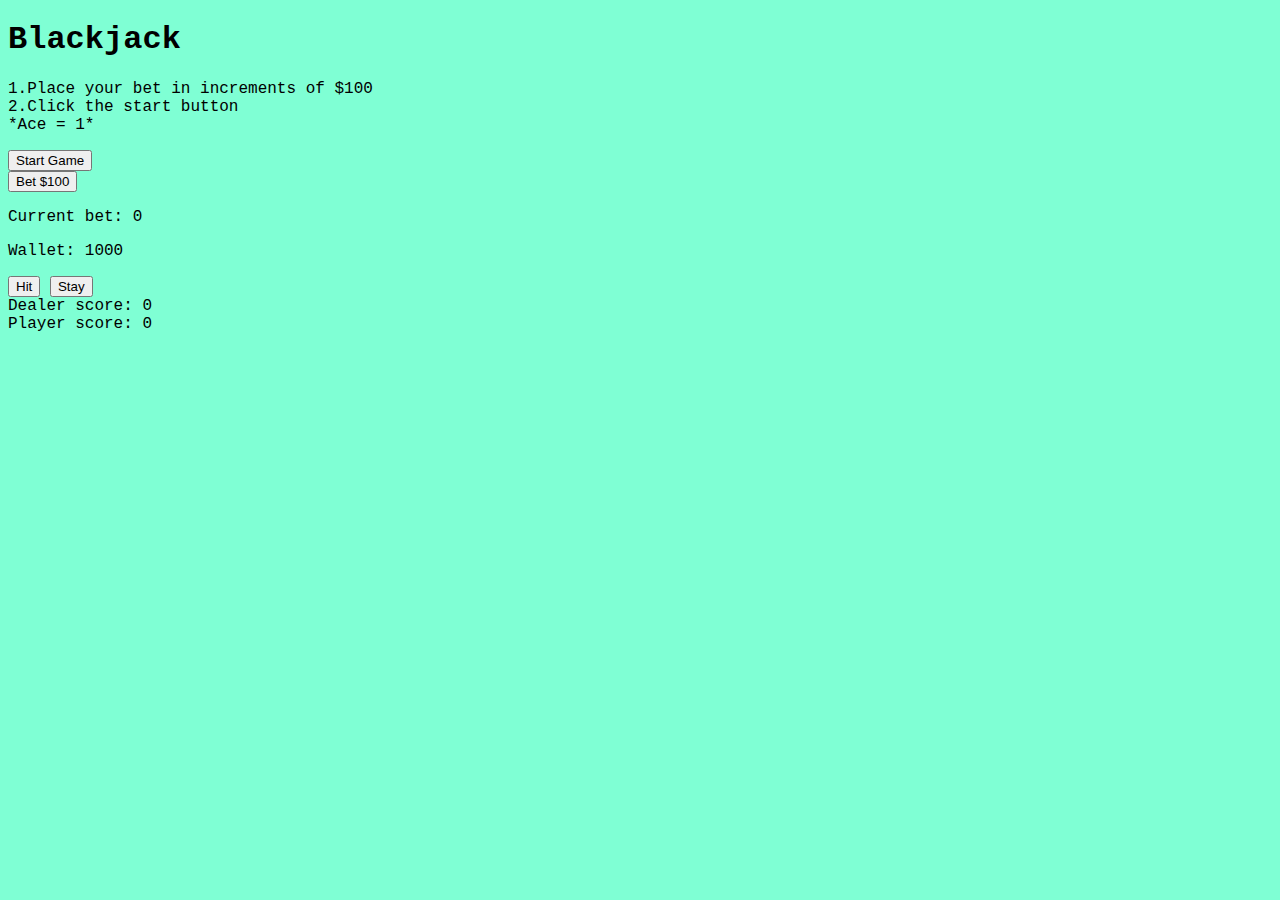
==== blackjack.html @ ea4ec836 "blackjack logic done" ====
<!DOCTYPE html>
<html>
    <head>
        <title>Assignment 3: Objects</title>
        <link rel="stylesheet" href="styles/blackjack.css"/>
    </head>

    <body>

        <h1>Blackjack</h1>

        <p>
            1.Place your bet in increments of $100</br>
            2.Click the start button</br>
            *Ace = 1*
        </p>

        <button id="start">Start Game</button>
        <button id="bet">Bet $100</button>
        <p id="betamt"></p>
        <p id="wallet"></p>
        <button id="hit">Hit</button>
        <button id="stay">Stay</button>

        <div id="dealer"></div>
        <div id="dscore"></div>

        <div id="player"></div>
        <div id="pscore"></div>

        <div id="win"></div>

        <script src="scripts/blackjack.js"></script>
    </body>
</html>
---- styles/blackjack.css ----
body{
    font-family: 'Courier New', Courier, monospace;
    background-color: aquamarine;
}

img{
    width: 20px;
}
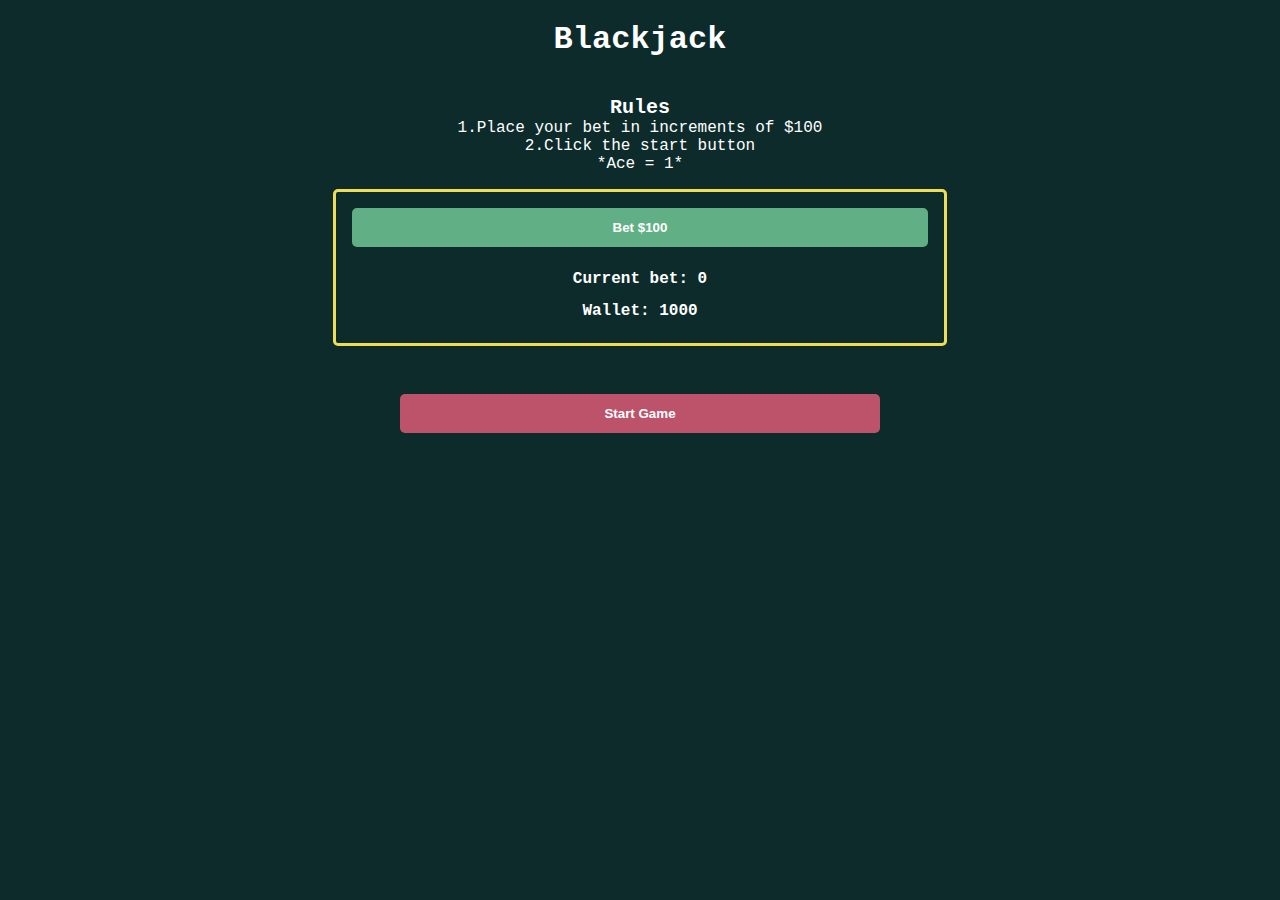
==== commit 7c17c122: "assignment complete" ====
--- a/blackjack.html
+++ b/blackjack.html
@@ -9,26 +9,46 @@
 
         <h1>Blackjack</h1>
 
-        <p>
+        <p id="rules">
+            <span class="bold">Rules</span></br>
             1.Place your bet in increments of $100</br>
             2.Click the start button</br>
             *Ace = 1*
         </p>
 
+        <!-- wallet and bet -->
+        <div id="money">
+            <button id="bet">Bet $100</button>
+            <p id="betamt"></p>
+            <p id="wallet"></p>
+        </div>
+
         <button id="start">Start Game</button>
-        <button id="bet">Bet $100</button>
-        <p id="betamt"></p>
-        <p id="wallet"></p>
-        <button id="hit">Hit</button>
-        <button id="stay">Stay</button>
+        
+        
+        <div id="gameBoard">
+            <!-- dealer -->
+            <div class="board">
+                <div class="cards" id="dealer"></div>
+                <div id="dscore"></div>
+            </div>
 
-        <div id="dealer"></div>
-        <div id="dscore"></div>
+            <!-- game controls -->
+            <div id="controls">
+                <button id="hit">Hit</button>
+                <button id="stay">Stay</button>
+            </div>
 
-        <div id="player"></div>
-        <div id="pscore"></div>
-
-        <div id="win"></div>
+            <!-- player -->
+            <div class="board">
+                <div class="cards" id="player"></div>
+                <div id="pscore"></div>
+            </div>
+        </div>
+        
+        
+        <div id="modal"><div id="win"></div></div>
+        
 
         <script src="scripts/blackjack.js"></script>
     </body>
--- a/styles/blackjack.css
+++ b/styles/blackjack.css
@@ -1,8 +1,129 @@
 body{
     font-family: 'Courier New', Courier, monospace;
-    background-color: aquamarine;
+    background-color: #0D2B2B;
+    color: white;
+    width: 75%;
+    margin: auto;
+    text-align: center;
+}
+
+button{
+    cursor: pointer;
+}
+
+.bold{
+    font-weight: bold;
+    font-size: 1.25rem;
+    
+}
+
+#rules{
+    width: 60%;
+    margin: auto;
+    padding: 1rem;
+}
+
+#money{
+    border-radius: 5px;
+    border: 3px solid #EEDC53;
+    padding: 1rem;
+    width: 60%;
+    margin: auto;
+    display: flex;
+    flex-direction: column;
+    font-weight: bolder;
+    line-height: 0;
+}
+#money button{
+    padding: 0.75rem;
+    background-color: #61AF84;
+    color: white;
+    font-weight: bold;
+    margin-bottom: 1rem;
+    border-radius: 5px;
+    border: none;
+}
+
+#start{
+    margin: 3rem auto;
+    width: 50%;
+    padding: 0.75rem;
+    background-color: #BD536A;
+    color: white;
+    font-weight: bold;
+    border-radius: 5px;
+    border: none;
+}
+
+#controls{
+    display: flex;
+    justify-content: center;
+}
+#controls button{
+    padding: 1rem 3rem;
+    background-color: #EEDC53;
+    color: #0D2B2B;
+    font-weight: bold;
+    border-radius: 5px;
+    border: none;
+    margin: 1rem;
+}
+
+.board{
+    padding: 2rem;
+    margin-bottom: 1rem;
+}
+
+.cards{
+    display: flex;
+    justify-content: center;
+    gap: 1rem;
+    align-items: flex-end;
+    font-size: 2rem;
+    margin-bottom: 1rem;
+}
+#dealer{
+    margin-top: 1rem;
 }
 
 img{
-    width: 20px;
-}+    height: 1.5rem;
+}
+#win{
+    background-color: rgba(255,255,255,.65);
+    color:#0D2B2B;
+    border-radius: 5px;
+    width: 50%;
+    margin: auto;
+    display: flex !important;
+    flex-direction: column;
+    gap: 1rem;
+    padding: 2rem;
+    font-weight: bold;
+    font-size: 2rem;
+}
+#win button{
+    padding: 0.75rem;
+    background-color: #61AF84;
+    color: white;
+    font-weight: bold;
+    margin-bottom: 1rem;
+    border-radius: 5px;
+    border: none;
+    width: 50%;
+    margin: auto;
+}
+
+#modal{
+    display: none;
+    width: 100vw;
+    height: 100vh;
+    background-color: rgba(13, 43, 43, .95);
+    position: absolute;
+    top: 0;
+    left: 0;
+}
+#gameBoard{
+    display: none;
+}
+
